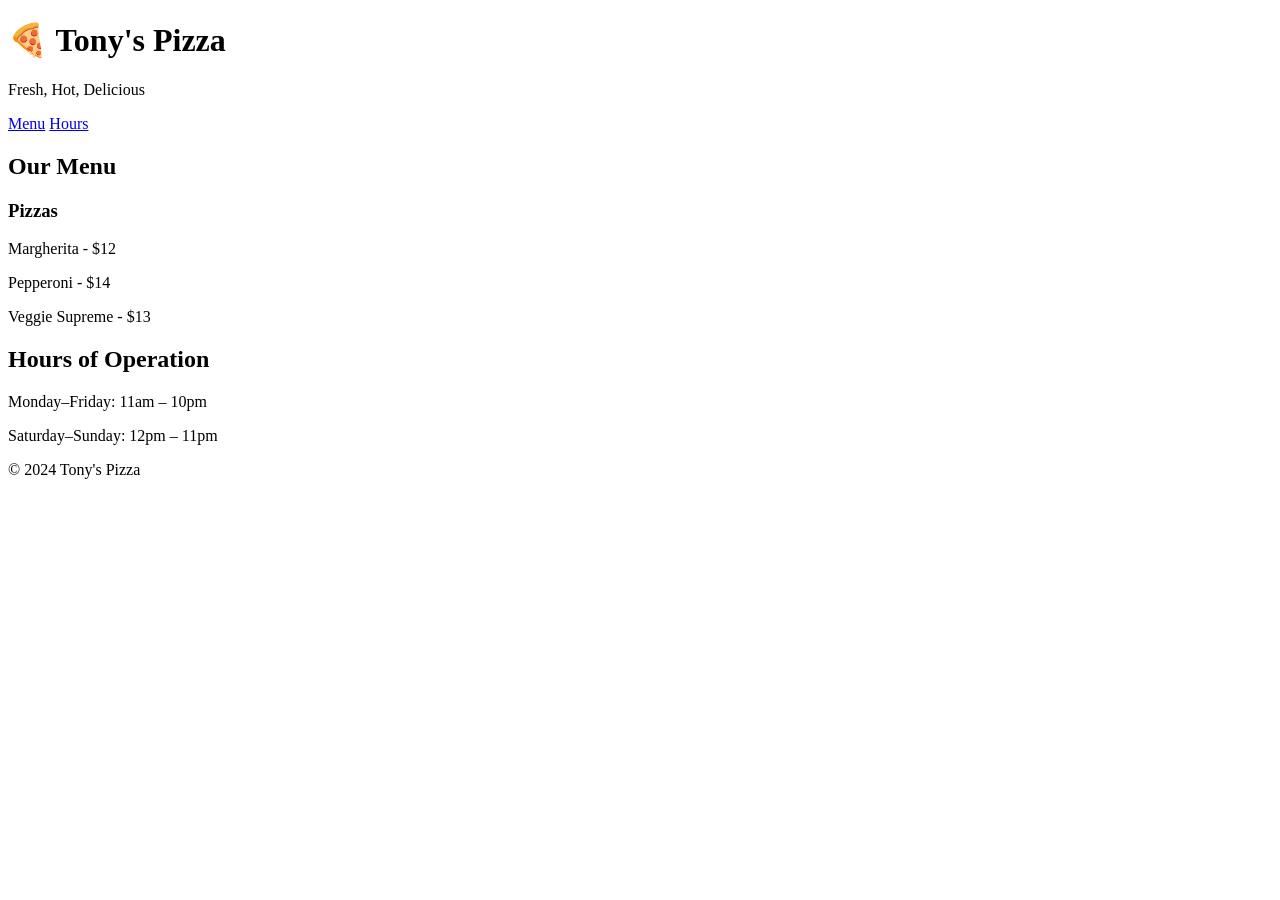
==== index.html @ fdaa2dac "commit the index file commit the htlm file in the root folder" ====
<!DOCTYPE html>
<html lang="en">
<head>
    <meta charset="UTF-8">
    <meta name="viewport" content="width=device-width, initial-scale=1.0">
    <title>Tony's Pizza</title>
    <link rel="stylesheet" href="styles.css">
</head>
<body>
    <header>
        <h1>🍕 Tony's Pizza</h1>
        <p>Fresh, Hot, Delicious</p>
    </header>

    <nav>
        <a href="#menu">Menu</a>
        <a href="#hours">Hours</a>
    </nav>

    <section id="menu">
        <h2>Our Menu</h2>
        <h3>Pizzas</h3>
        <p>Margherita - $12</p>
        <p>Pepperoni - $14</p>
        <p>Veggie Supreme - $13</p>
    </section>

    <section id="hours">
        <h2>Hours of Operation</h2>
        <p>Monday–Friday: 11am – 10pm</p>
        <p>Saturday–Sunday: 12pm – 11pm</p>
    </section>

    <footer>
        <p>© 2024 Tony's Pizza</p>
    </footer>
</body>
</html>
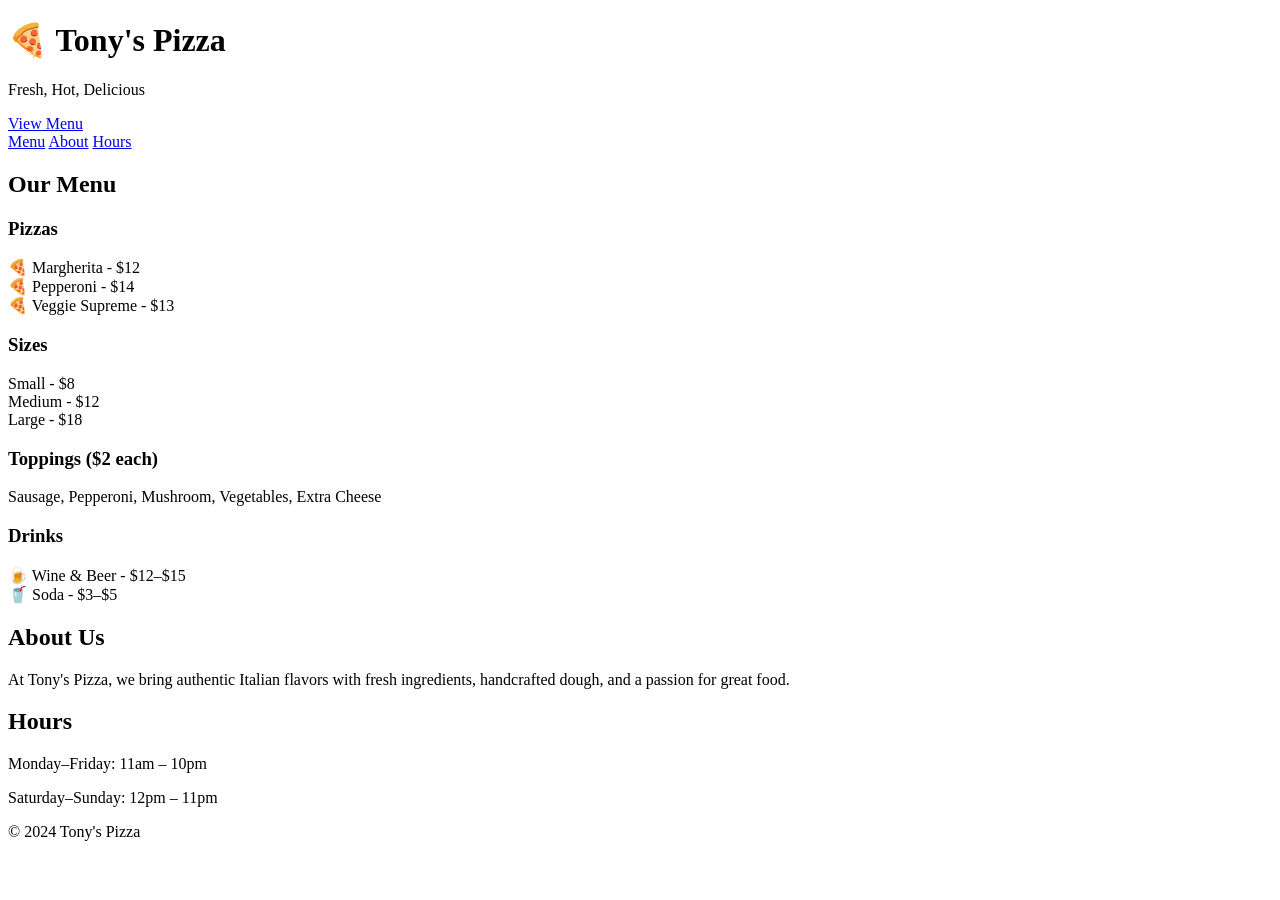
==== commit cd418b7d: "commit chat update code updated by GPT" ====
--- a/index.html
+++ b/index.html
@@ -1,38 +1,69 @@
 <!DOCTYPE html>
 <html lang="en">
 <head>
-    <meta charset="UTF-8">
-    <meta name="viewport" content="width=device-width, initial-scale=1.0">
-    <title>Tony's Pizza</title>
-    <link rel="stylesheet" href="styles.css">
+  <meta charset="UTF-8">
+  <meta name="viewport" content="width=device-width, initial-scale=1.0">
+  <title>Tony's Pizza</title>
+  <link rel="stylesheet" href="style.css">
 </head>
 <body>
-    <header>
-        <h1>🍕 Tony's Pizza</h1>
-        <p>Fresh, Hot, Delicious</p>
-    </header>
 
-    <nav>
-        <a href="#menu">Menu</a>
-        <a href="#hours">Hours</a>
-    </nav>
+<header class="hero">
+  <div class="overlay">
+    <h1>🍕 Tony's Pizza</h1>
+    <p>Fresh, Hot, Delicious</p>
+    <a href="#menu" class="btn">View Menu</a>
+  </div>
+</header>
 
-    <section id="menu">
-        <h2>Our Menu</h2>
-        <h3>Pizzas</h3>
-        <p>Margherita - $12</p>
-        <p>Pepperoni - $14</p>
-        <p>Veggie Supreme - $13</p>
-    </section>
+<nav>
+  <a href="#menu">Menu</a>
+  <a href="#about">About</a>
+  <a href="#hours">Hours</a>
+</nav>
 
-    <section id="hours">
-        <h2>Hours of Operation</h2>
-        <p>Monday–Friday: 11am – 10pm</p>
-        <p>Saturday–Sunday: 12pm – 11pm</p>
-    </section>
+<main>
 
-    <footer>
-        <p>© 2024 Tony's Pizza</p>
-    </footer>
+<section id="menu">
+  <h2>Our Menu</h2>
+
+  <h3>Pizzas</h3>
+  <div class="item">🍕 Margherita - $12</div>
+  <div class="item">🍕 Pepperoni - $14</div>
+  <div class="item">🍕 Veggie Supreme - $13</div>
+
+  <h3>Sizes</h3>
+  <div class="item">Small - $8</div>
+  <div class="item">Medium - $12</div>
+  <div class="item">Large - $18</div>
+
+  <h3>Toppings ($2 each)</h3>
+  <div class="item">Sausage, Pepperoni, Mushroom, Vegetables, Extra Cheese</div>
+
+  <h3>Drinks</h3>
+  <div class="item">🍺 Wine & Beer - $12–$15</div>
+  <div class="item">🥤 Soda - $3–$5</div>
+</section>
+
+<section id="about">
+  <h2>About Us</h2>
+  <p>
+    At Tony's Pizza, we bring authentic Italian flavors with fresh ingredients,
+    handcrafted dough, and a passion for great food.
+  </p>
+</section>
+
+<section id="hours">
+  <h2>Hours</h2>
+  <p>Monday–Friday: 11am – 10pm</p>
+  <p>Saturday–Sunday: 12pm – 11pm</p>
+</section>
+
+</main>
+
+<footer>
+  <p>© 2024 Tony's Pizza</p>
+</footer>
+
 </body>
-</html>
+</html>
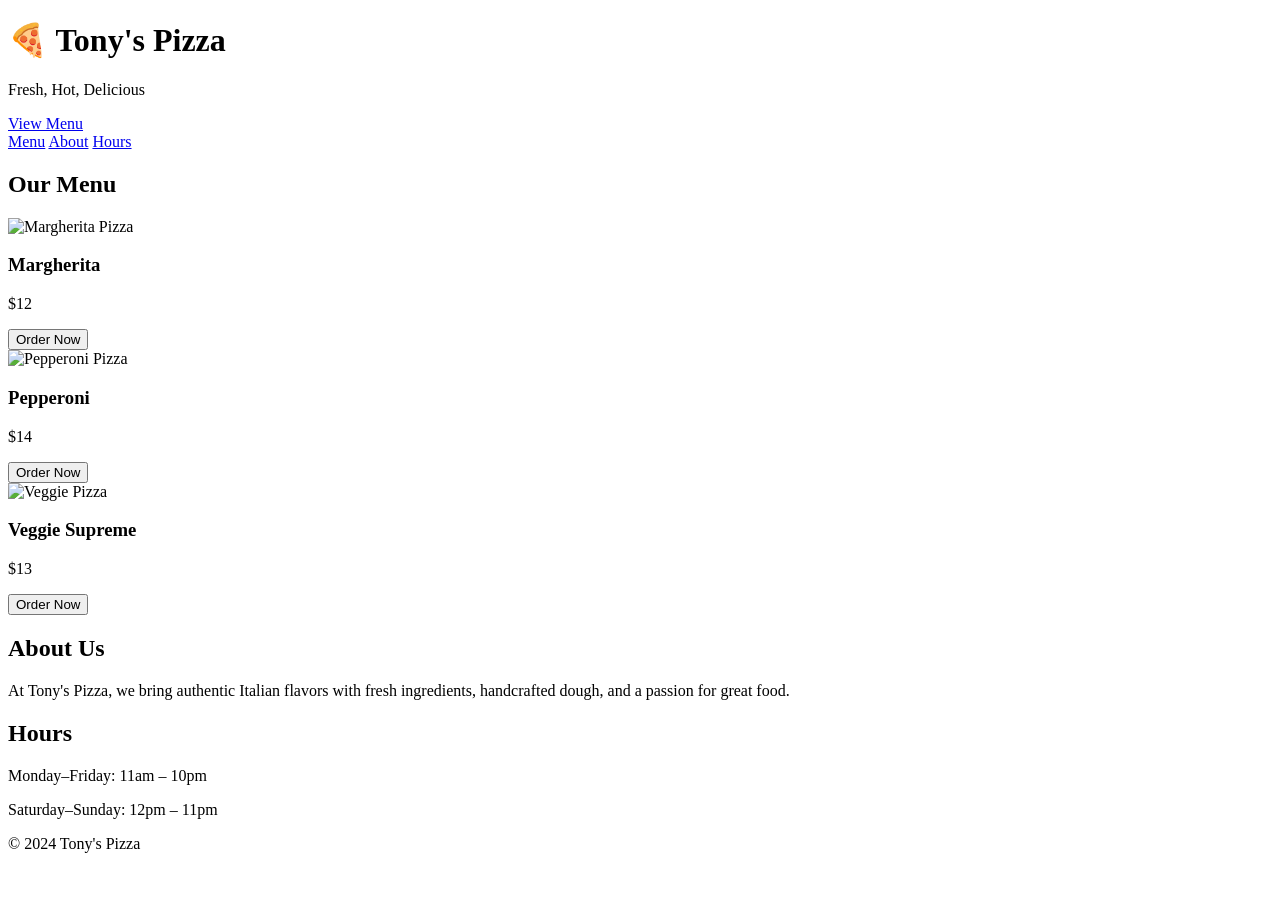
==== commit f914af72: "commit 5 full update for page" ====
--- a/index.html
+++ b/index.html
@@ -27,22 +27,30 @@
 <section id="menu">
   <h2>Our Menu</h2>
 
-  <h3>Pizzas</h3>
-  <div class="item">🍕 Margherita - $12</div>
-  <div class="item">🍕 Pepperoni - $14</div>
-  <div class="item">🍕 Veggie Supreme - $13</div>
+  <div class="menu-grid">
 
-  <h3>Sizes</h3>
-  <div class="item">Small - $8</div>
-  <div class="item">Medium - $12</div>
-  <div class="item">Large - $18</div>
+    <div class="card fade-in">
+      <img src="https://images.unsplash.com/photo-1601924582975-7e3f3d7a0b0e" alt="Margherita Pizza">
+      <h3>Margherita</h3>
+      <p>$12</p>
+      <button onclick="orderItem('Margherita')">Order Now</button>
+    </div>
 
-  <h3>Toppings ($2 each)</h3>
-  <div class="item">Sausage, Pepperoni, Mushroom, Vegetables, Extra Cheese</div>
+    <div class="card fade-in">
+      <img src="https://images.unsplash.com/photo-1594007654729-407eedc4be65" alt="Pepperoni Pizza">
+      <h3>Pepperoni</h3>
+      <p>$14</p>
+      <button onclick="orderItem('Pepperoni')">Order Now</button>
+    </div>
 
-  <h3>Drinks</h3>
-  <div class="item">🍺 Wine & Beer - $12–$15</div>
-  <div class="item">🥤 Soda - $3–$5</div>
+    <div class="card fade-in">
+      <img src="https://images.unsplash.com/photo-1548365328-9f547fb0953d" alt="Veggie Pizza">
+      <h3>Veggie Supreme</h3>
+      <p>$13</p>
+      <button onclick="orderItem('Veggie Supreme')">Order Now</button>
+    </div>
+
+  </div>
 </section>
 
 <section id="about">
@@ -65,5 +73,10 @@
   <p>© 2024 Tony's Pizza</p>
 </footer>
 
+<script>
+function orderItem(item) {
+  alert("You ordered a " + item + " 🍕");
+}
+</script>
 </body>
 </html>
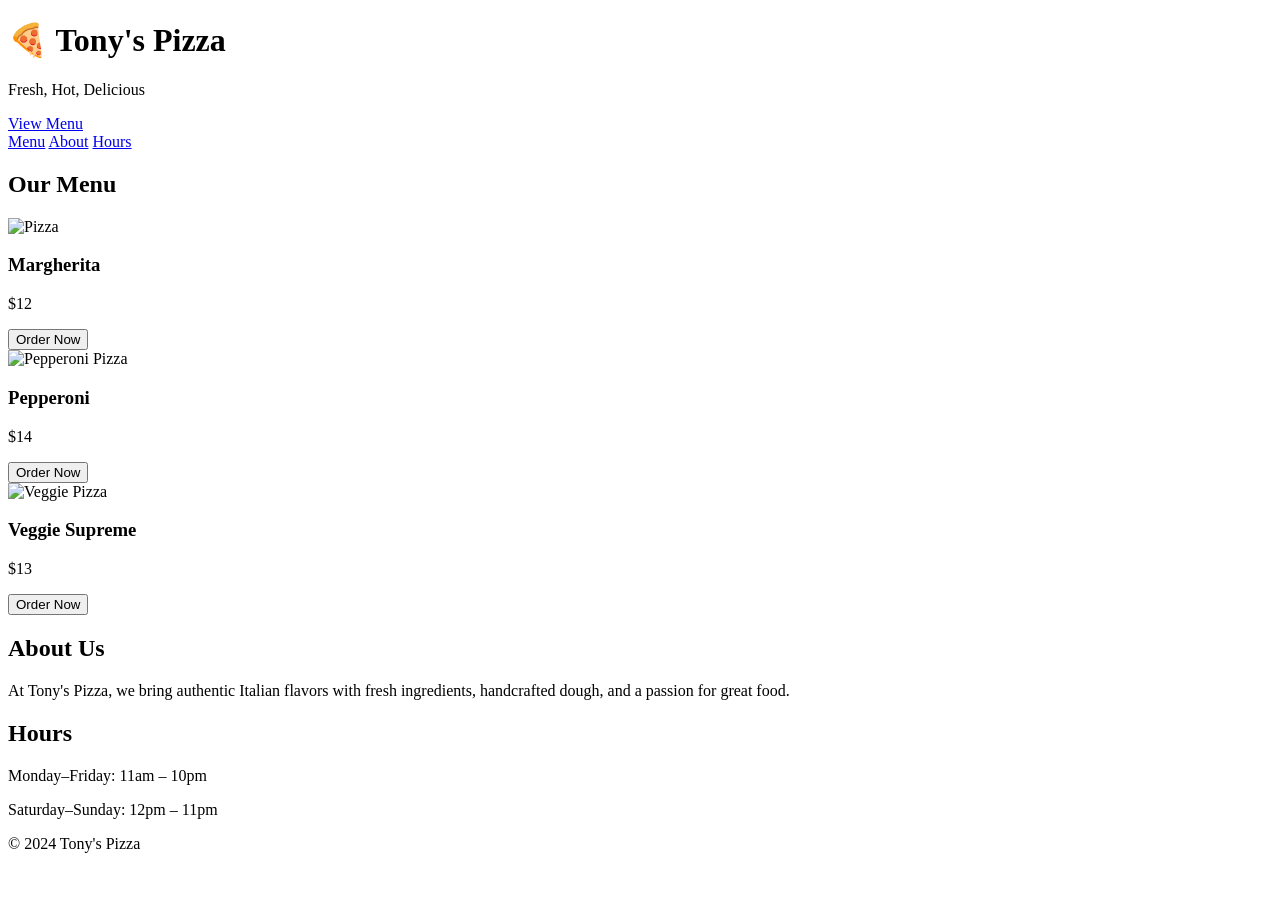
==== commit 0be7d9cd: "commit everything fixed? chat help" ====
--- a/index.html
+++ b/index.html
@@ -30,11 +30,11 @@
   <div class="menu-grid">
 
     <div class="card fade-in">
-      <img src="https://images.unsplash.com/photo-1601924582975-7e3f3d7a0b0e" alt="Margherita Pizza">
-      <h3>Margherita</h3>
-      <p>$12</p>
-      <button onclick="orderItem('Margherita')">Order Now</button>
-    </div>
+  <img src="..." alt="Pizza">
+  <h3>Margherita</h3>
+  <p>$12</p>
+  <button onclick="orderItem('Margherita')">Order Now</button>
+</div>
 
     <div class="card fade-in">
       <img src="https://images.unsplash.com/photo-1594007654729-407eedc4be65" alt="Pepperoni Pizza">
@@ -44,7 +44,7 @@
     </div>
 
     <div class="card fade-in">
-      <img src="https://images.unsplash.com/photo-1548365328-9f547fb0953d" alt="Veggie Pizza">
+      <img src="https://images.unsplash.com/photo-1513104890138-7c749659a591?w=800" alt="Veggie Pizza">
       <h3>Veggie Supreme</h3>
       <p>$13</p>
       <button onclick="orderItem('Veggie Supreme')">Order Now</button>
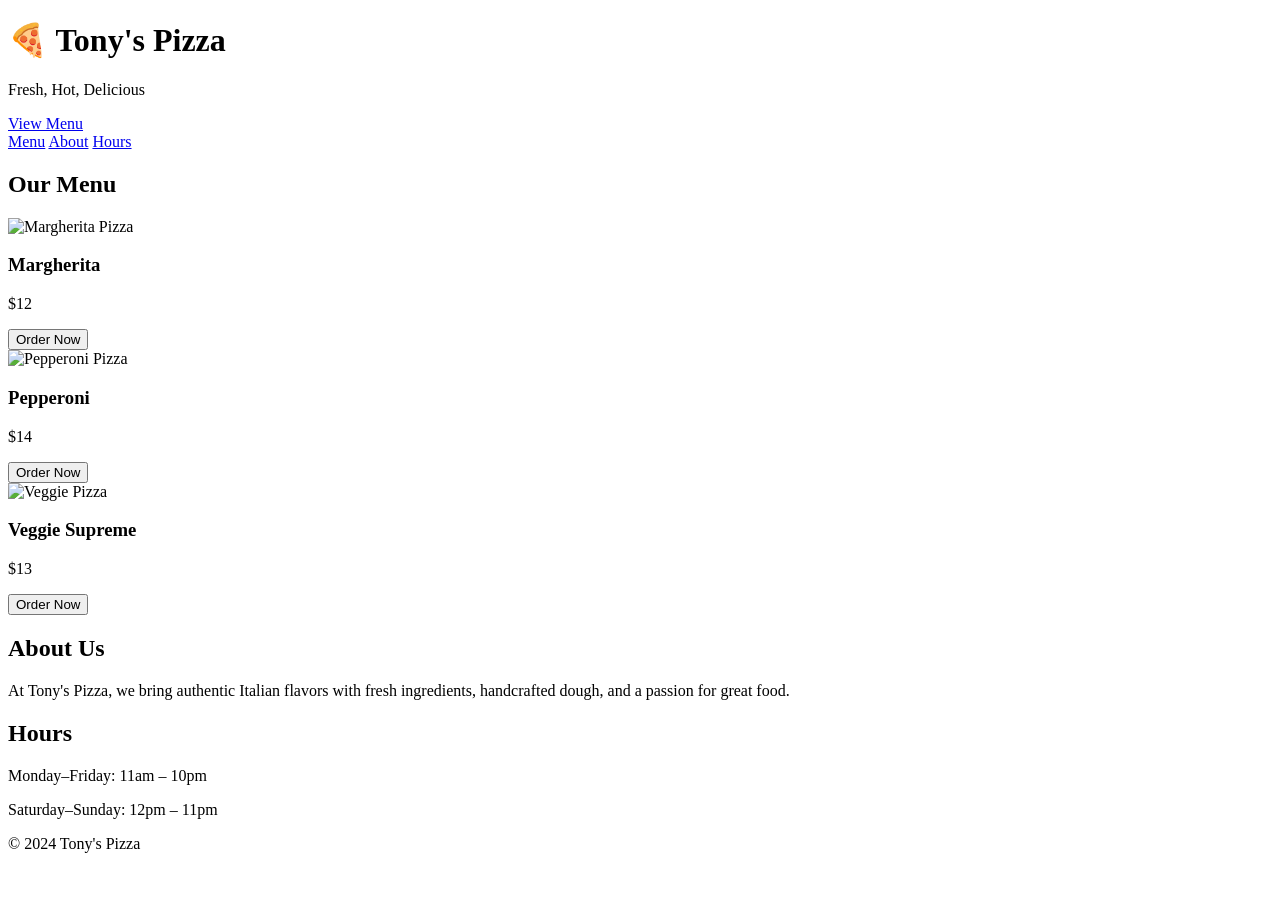
==== commit e63a7345: "Commit Chat cleanup 2" ====
--- a/index.html
+++ b/index.html
@@ -27,30 +27,31 @@
 <section id="menu">
   <h2>Our Menu</h2>
 
-  <div class="menu-grid">
+ <div class="menu-grid">
 
-    <div class="card fade-in">
-  <img src="..." alt="Pizza">
-  <h3>Margherita</h3>
-  <p>$12</p>
-  <button onclick="orderItem('Margherita')">Order Now</button>
+  <div class="card fade-in">
+    <img src="https://images.unsplash.com/photo-1601924582975-7e3f3d7a0b0e?w=800" alt="Margherita Pizza">
+    <h3>Margherita</h3>
+    <p>$12</p>
+    <button onclick="orderItem('Margherita')">Order Now</button>
+  </div>
+
+  <div class="card fade-in">
+    <img src="https://images.unsplash.com/photo-1594007654729-407eedc4be65?w=800" alt="Pepperoni Pizza">
+    <h3>Pepperoni</h3>
+    <p>$14</p>
+    <button onclick="orderItem('Pepperoni')">Order Now</button>
+  </div>
+
+  <div class="card fade-in">
+    <img src="https://images.unsplash.com/photo-1513104890138-7c749659a591?w=800" alt="Veggie Pizza">
+    <h3>Veggie Supreme</h3>
+    <p>$13</p>
+    <button onclick="orderItem('Veggie Supreme')">Order Now</button>
+  </div>
+
 </div>
 
-    <div class="card fade-in">
-      <img src="https://images.unsplash.com/photo-1594007654729-407eedc4be65" alt="Pepperoni Pizza">
-      <h3>Pepperoni</h3>
-      <p>$14</p>
-      <button onclick="orderItem('Pepperoni')">Order Now</button>
-    </div>
-
-    <div class="card fade-in">
-      <img src="https://images.unsplash.com/photo-1513104890138-7c749659a591?w=800" alt="Veggie Pizza">
-      <h3>Veggie Supreme</h3>
-      <p>$13</p>
-      <button onclick="orderItem('Veggie Supreme')">Order Now</button>
-    </div>
-
-  </div>
 </section>
 
 <section id="about">
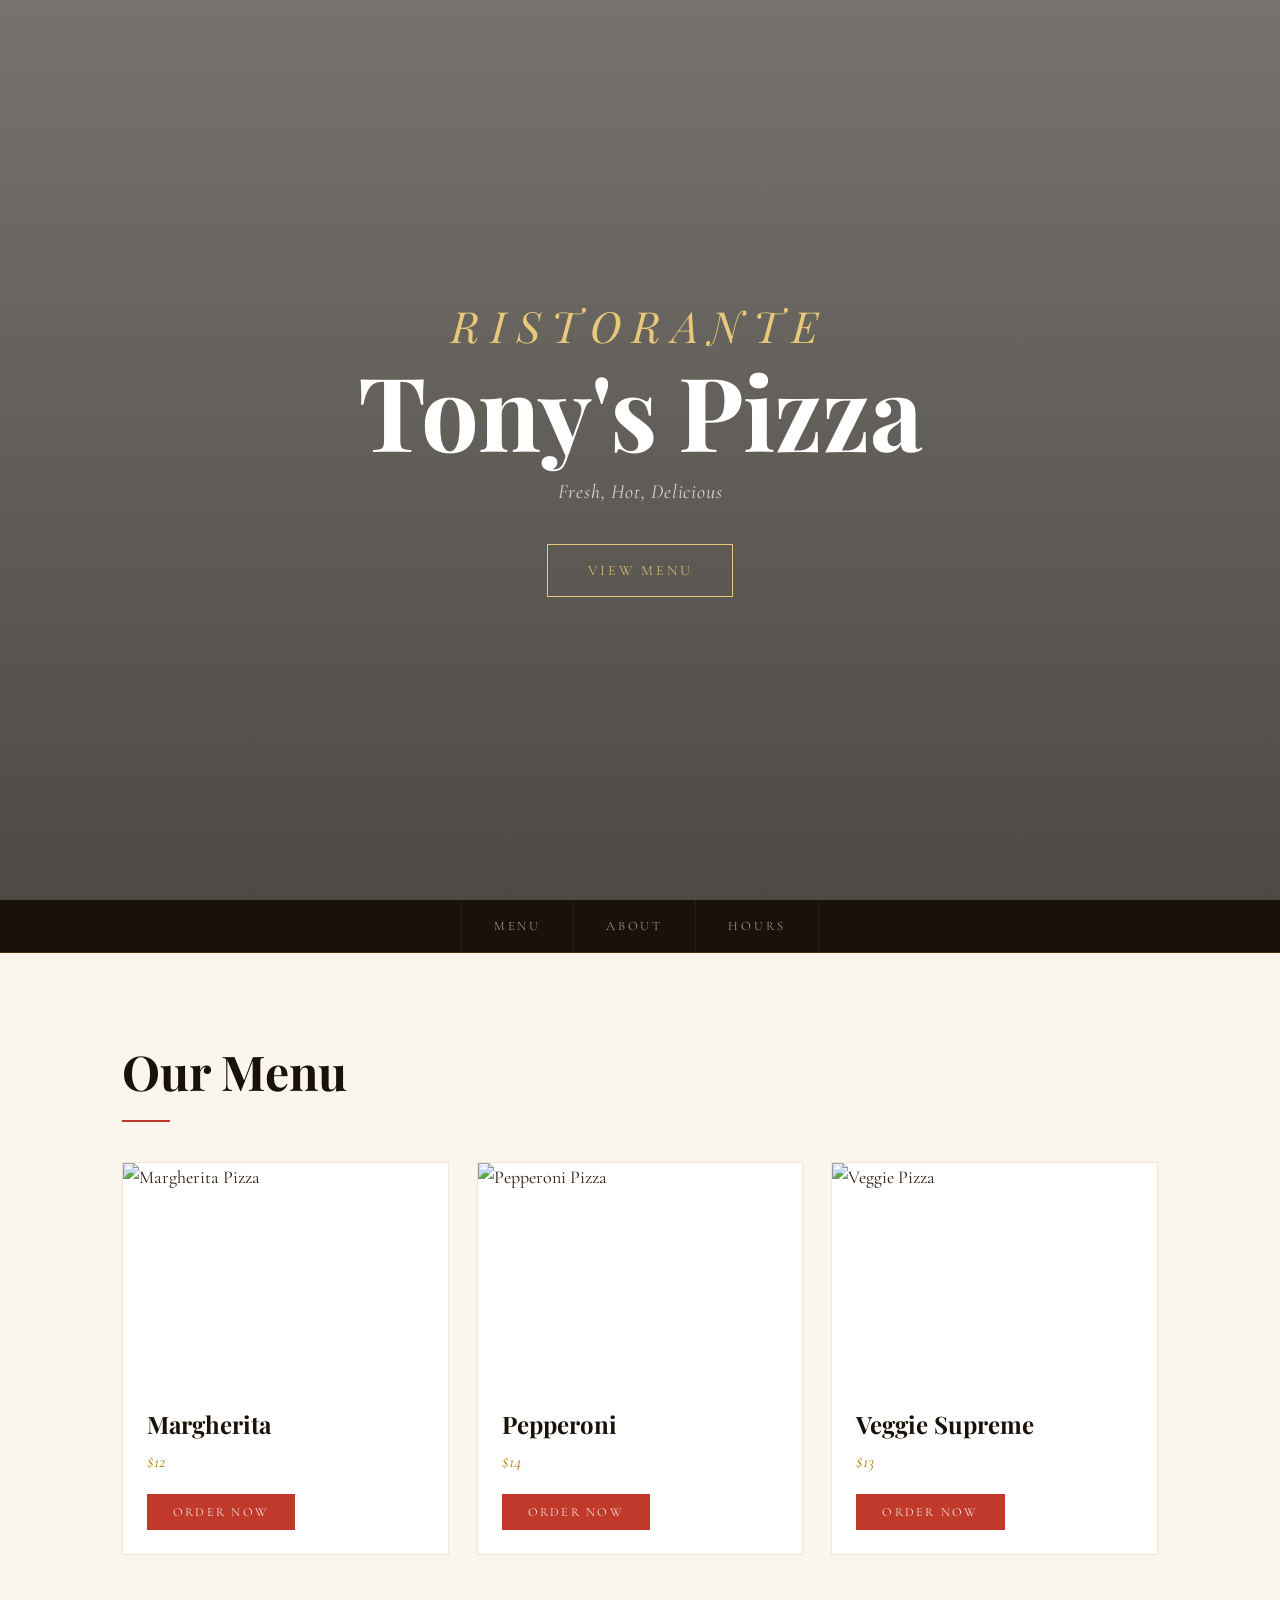
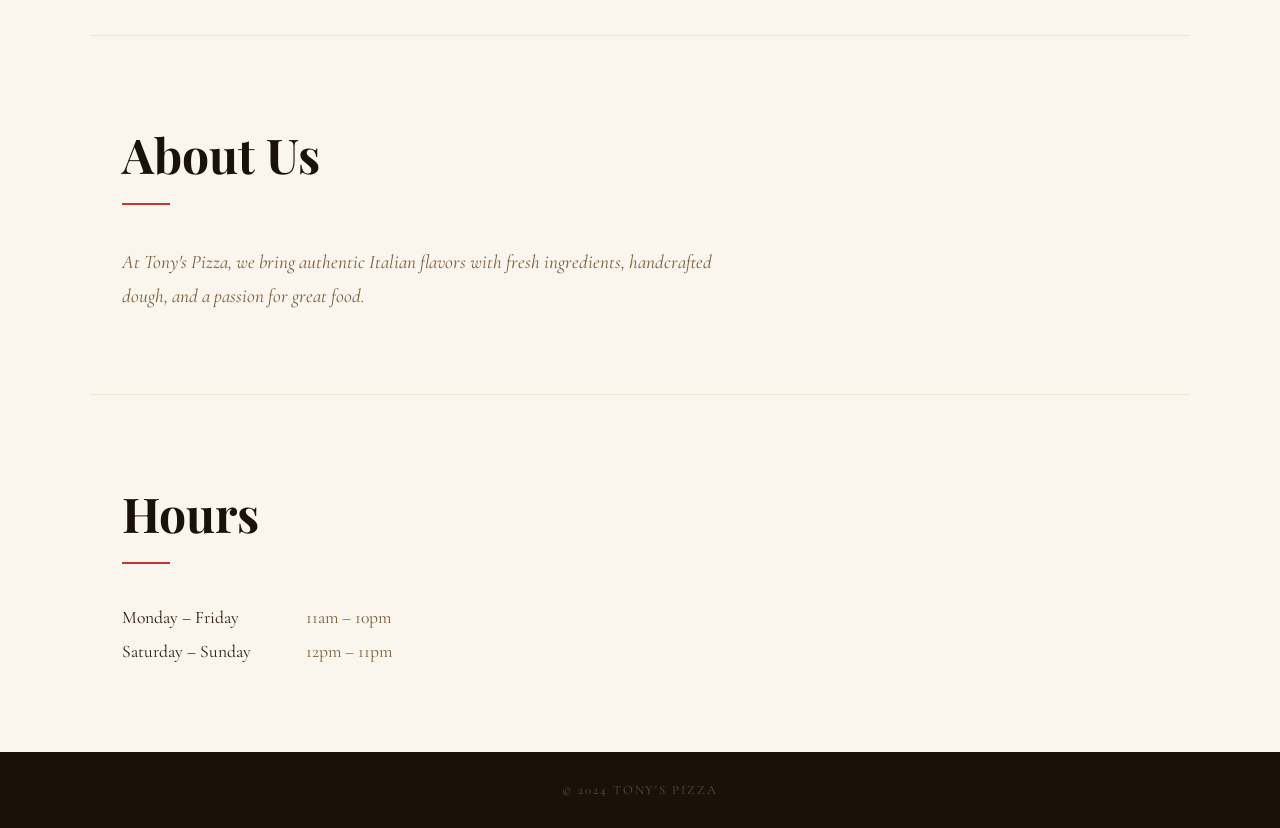
==== commit 2790d42a: "commit code has been updated to show graphics" ====
--- a/index.html
+++ b/index.html
@@ -4,13 +4,303 @@
   <meta charset="UTF-8">
   <meta name="viewport" content="width=device-width, initial-scale=1.0">
   <title>Tony's Pizza</title>
-  <link rel="stylesheet" href="style.css">
+  <link href="https://fonts.googleapis.com/css2?family=Playfair+Display:ital,wght@0,700;1,400&family=Cormorant+Garamond:ital,wght@0,300;0,400;1,300&display=swap" rel="stylesheet">
+
+  <style>
+    *, *::before, *::after { box-sizing: border-box; margin: 0; padding: 0; }
+
+    :root {
+      --red:    #c0392b;
+      --cream:  #faf6ee;
+      --warm:   #f0e6d0;
+      --dark:   #1a1208;
+      --gold:   #b8860b;
+      --text:   #2c1a0e;
+      --muted:  #7a5c3a;
+      --serif:  'Playfair Display', Georgia, serif;
+      --body:   'Cormorant Garamond', Georgia, serif;
+    }
+
+    html { scroll-behavior: smooth; }
+
+    body {
+      background: var(--cream);
+      color: var(--text);
+      font-family: var(--body);
+      font-size: 18px;
+      line-height: 1.6;
+    }
+
+    /* ── HERO ── */
+    .hero {
+      position: relative;
+      height: 100vh;
+      min-height: 560px;
+      background-image: url('https://images.unsplash.com/photo-1513104890138-7c749659a591?w=1600&auto=format&fit=crop');
+      background-size: cover;
+      background-position: center;
+      display: flex;
+      align-items: center;
+      justify-content: center;
+    }
+
+    .hero::before {
+      content: '';
+      position: absolute;
+      inset: 0;
+      background: linear-gradient(to bottom, rgba(10,6,2,0.55) 0%, rgba(10,6,2,0.72) 100%);
+    }
+
+    .overlay {
+      position: relative;
+      z-index: 1;
+      text-align: center;
+      padding: 0 24px;
+      animation: fadeUp 1.1s ease both;
+    }
+
+    .overlay h1 {
+      font-family: var(--serif);
+      font-size: clamp(3.2rem, 8vw, 6.5rem);
+      font-weight: 700;
+      color: #fff;
+      letter-spacing: -0.01em;
+      line-height: 1.05;
+      margin-bottom: 12px;
+    }
+
+    .overlay h1 span {
+      display: block;
+      font-style: italic;
+      font-weight: 400;
+      font-size: 0.42em;
+      letter-spacing: 0.25em;
+      color: #e8c97a;
+      text-transform: uppercase;
+      margin-bottom: 8px;
+    }
+
+    .overlay p {
+      font-size: 1.25rem;
+      font-style: italic;
+      color: rgba(255,255,255,0.75);
+      letter-spacing: 0.04em;
+      margin-bottom: 36px;
+    }
+
+    .btn {
+      display: inline-block;
+      padding: 14px 40px;
+      border: 1.5px solid #e8c97a;
+      color: #e8c97a;
+      font-family: var(--body);
+      font-size: 0.9rem;
+      font-weight: 300;
+      letter-spacing: 0.2em;
+      text-transform: uppercase;
+      text-decoration: none;
+      transition: background 0.25s, color 0.25s;
+    }
+    .btn:hover { background: #e8c97a; color: var(--dark); }
+
+    /* ── NAV ── */
+    nav {
+      position: sticky;
+      top: 0;
+      z-index: 100;
+      background: var(--dark);
+      display: flex;
+      justify-content: center;
+      gap: 0;
+      border-bottom: 1px solid rgba(184,134,11,0.3);
+    }
+
+    nav a {
+      display: inline-block;
+      padding: 16px 32px;
+      color: rgba(255,255,255,0.65);
+      text-decoration: none;
+      font-family: var(--body);
+      font-size: 0.8rem;
+      font-weight: 300;
+      letter-spacing: 0.22em;
+      text-transform: uppercase;
+      transition: color 0.2s;
+      border-right: 1px solid rgba(255,255,255,0.06);
+    }
+    nav a:first-child { border-left: 1px solid rgba(255,255,255,0.06); }
+    nav a:hover { color: #e8c97a; }
+
+    /* ── MAIN ── */
+    main { max-width: 1100px; margin: 0 auto; }
+
+    section {
+      padding: 80px 32px;
+      border-bottom: 1px solid var(--warm);
+    }
+    section:last-child { border-bottom: none; }
+
+    section h2 {
+      font-family: var(--serif);
+      font-size: clamp(2rem, 4vw, 3rem);
+      font-weight: 700;
+      color: var(--dark);
+      margin-bottom: 10px;
+    }
+
+    section h2::after {
+      content: '';
+      display: block;
+      width: 48px;
+      height: 2px;
+      background: var(--red);
+      margin-top: 10px;
+      margin-bottom: 40px;
+    }
+
+    /* ── MENU GRID ── */
+    .menu-grid {
+      display: grid;
+      grid-template-columns: repeat(auto-fit, minmax(280px, 1fr));
+      gap: 28px;
+    }
+
+    .card {
+      background: #fff;
+      border: 1px solid var(--warm);
+      overflow: hidden;
+      transition: transform 0.3s ease, box-shadow 0.3s ease;
+      opacity: 0;
+      transform: translateY(24px);
+    }
+
+    .card.visible {
+      animation: fadeUp 0.6s ease forwards;
+    }
+    .card:nth-child(2).visible { animation-delay: 0.1s; }
+    .card:nth-child(3).visible { animation-delay: 0.2s; }
+
+    .card:hover {
+      transform: translateY(-4px);
+      box-shadow: 0 16px 40px rgba(26,18,8,0.12);
+    }
+
+    .card img {
+      width: 100%;
+      height: 220px;
+      object-fit: cover;
+      display: block;
+      transition: transform 0.5s ease;
+    }
+    .card:hover img { transform: scale(1.04); }
+    .card > div { overflow: hidden; }
+
+    .card-body {
+      padding: 22px 24px 24px;
+    }
+
+    .card h3 {
+      font-family: var(--serif);
+      font-size: 1.5rem;
+      font-weight: 700;
+      color: var(--dark);
+      margin-bottom: 4px;
+    }
+
+    .card p {
+      font-family: var(--body);
+      font-size: 1.1rem;
+      font-style: italic;
+      color: var(--gold);
+      font-weight: 400;
+      margin-bottom: 18px;
+    }
+
+    .card button {
+      display: inline-block;
+      padding: 10px 26px;
+      background: var(--red);
+      color: #fff;
+      border: none;
+      font-family: var(--body);
+      font-size: 0.78rem;
+      font-weight: 300;
+      letter-spacing: 0.18em;
+      text-transform: uppercase;
+      cursor: pointer;
+      transition: background 0.2s;
+    }
+    .card button:hover { background: #a02e22; }
+
+    /* ── ABOUT ── */
+    #about p {
+      max-width: 600px;
+      font-size: 1.2rem;
+      font-style: italic;
+      color: var(--muted);
+      line-height: 1.8;
+    }
+
+    /* ── HOURS ── */
+    #hours p {
+      font-size: 1.1rem;
+      color: var(--muted);
+      margin-bottom: 6px;
+    }
+    #hours p strong {
+      color: var(--text);
+      font-weight: 400;
+      font-style: normal;
+      display: inline-block;
+      min-width: 180px;
+    }
+
+    /* ── FOOTER ── */
+    footer {
+      background: var(--dark);
+      text-align: center;
+      padding: 28px;
+      font-family: var(--body);
+      font-size: 0.8rem;
+      font-weight: 300;
+      letter-spacing: 0.15em;
+      color: rgba(255,255,255,0.3);
+      text-transform: uppercase;
+    }
+
+    /* ── TOAST ── */
+    #toast {
+      position: fixed;
+      bottom: 32px;
+      left: 50%;
+      transform: translateX(-50%) translateY(20px);
+      background: var(--dark);
+      color: #e8c97a;
+      padding: 14px 28px;
+      font-family: var(--body);
+      font-size: 0.85rem;
+      font-style: italic;
+      letter-spacing: 0.06em;
+      border-left: 3px solid var(--red);
+      opacity: 0;
+      pointer-events: none;
+      transition: opacity 0.3s ease, transform 0.3s ease;
+      z-index: 999;
+      white-space: nowrap;
+    }
+    #toast.show { opacity: 1; transform: translateX(-50%) translateY(0); }
+
+    @keyframes fadeUp {
+      from { opacity: 0; transform: translateY(24px); }
+      to   { opacity: 1; transform: translateY(0); }
+    }
+  </style>
 </head>
 <body>
 
 <header class="hero">
   <div class="overlay">
-    <h1>🍕 Tony's Pizza</h1>
+    <h1><span>Ristorante</span>Tony's Pizza</h1>
     <p>Fresh, Hot, Delicious</p>
     <a href="#menu" class="btn">View Menu</a>
   </div>
@@ -24,49 +314,54 @@
 
 <main>
 
-<section id="menu">
-  <h2>Our Menu</h2>
-
- <div class="menu-grid">
-
-  <div class="card fade-in">
-    <img src="https://images.unsplash.com/photo-1601924582975-7e3f3d7a0b0e?w=800" alt="Margherita Pizza">
-    <h3>Margherita</h3>
-    <p>$12</p>
-    <button onclick="orderItem('Margherita')">Order Now</button>
-  </div>
-
-  <div class="card fade-in">
-    <img src="https://images.unsplash.com/photo-1594007654729-407eedc4be65?w=800" alt="Pepperoni Pizza">
-    <h3>Pepperoni</h3>
-    <p>$14</p>
-    <button onclick="orderItem('Pepperoni')">Order Now</button>
-  </div>
-
-  <div class="card fade-in">
-    <img src="https://images.unsplash.com/photo-1513104890138-7c749659a591?w=800" alt="Veggie Pizza">
-    <h3>Veggie Supreme</h3>
-    <p>$13</p>
-    <button onclick="orderItem('Veggie Supreme')">Order Now</button>
-  </div>
-
-</div>
-
-</section>
-
-<section id="about">
-  <h2>About Us</h2>
-  <p>
-    At Tony's Pizza, we bring authentic Italian flavors with fresh ingredients,
-    handcrafted dough, and a passion for great food.
-  </p>
-</section>
-
-<section id="hours">
-  <h2>Hours</h2>
-  <p>Monday–Friday: 11am – 10pm</p>
-  <p>Saturday–Sunday: 12pm – 11pm</p>
-</section>
+  <section id="menu">
+    <h2>Our Menu</h2>
+
+    <div class="menu-grid">
+
+      <div class="card fade-in">
+        <div><img src="https://images.unsplash.com/photo-1574071318508-1cdbab80d002?w=800&auto=format&fit=crop" alt="Margherita Pizza"></div>
+        <div class="card-body">
+          <h3>Margherita</h3>
+          <p>$12</p>
+          <button onclick="orderItem('Margherita')">Order Now</button>
+        </div>
+      </div>
+
+      <div class="card fade-in">
+        <div><img src="https://images.unsplash.com/photo-1628840042765-356cda07504e?w=800&auto=format&fit=crop" alt="Pepperoni Pizza"></div>
+        <div class="card-body">
+          <h3>Pepperoni</h3>
+          <p>$14</p>
+          <button onclick="orderItem('Pepperoni')">Order Now</button>
+        </div>
+      </div>
+
+      <div class="card fade-in">
+        <div><img src="https://images.unsplash.com/photo-1565299624946-b28f40a0ae38?w=800&auto=format&fit=crop" alt="Veggie Pizza"></div>
+        <div class="card-body">
+          <h3>Veggie Supreme</h3>
+          <p>$13</p>
+          <button onclick="orderItem('Veggie Supreme')">Order Now</button>
+        </div>
+      </div>
+
+    </div>
+  </section>
+
+  <section id="about">
+    <h2>About Us</h2>
+    <p>
+      At Tony's Pizza, we bring authentic Italian flavors with fresh ingredients,
+      handcrafted dough, and a passion for great food.
+    </p>
+  </section>
+
+  <section id="hours">
+    <h2>Hours</h2>
+    <p><strong>Monday – Friday</strong> 11am – 10pm</p>
+    <p><strong>Saturday – Sunday</strong> 12pm – 11pm</p>
+  </section>
 
 </main>
 
@@ -74,10 +369,28 @@
   <p>© 2024 Tony's Pizza</p>
 </footer>
 
+<div id="toast"></div>
+
 <script>
-function orderItem(item) {
-  alert("You ordered a " + item + " 🍕");
-}
+  function orderItem(item) {
+    const toast = document.getElementById('toast');
+    toast.textContent = item + ' added to your order 🍕';
+    toast.classList.add('show');
+    clearTimeout(toast._t);
+    toast._t = setTimeout(() => toast.classList.remove('show'), 2800);
+  }
+
+  // Scroll-triggered card reveal
+  const observer = new IntersectionObserver(entries => {
+    entries.forEach(e => {
+      if (e.isIntersecting) {
+        e.target.classList.add('visible');
+        observer.unobserve(e.target);
+      }
+    });
+  }, { threshold: 0.15 });
+
+  document.querySelectorAll('.card').forEach(c => observer.observe(c));
 </script>
 </body>
-</html>+</html>
